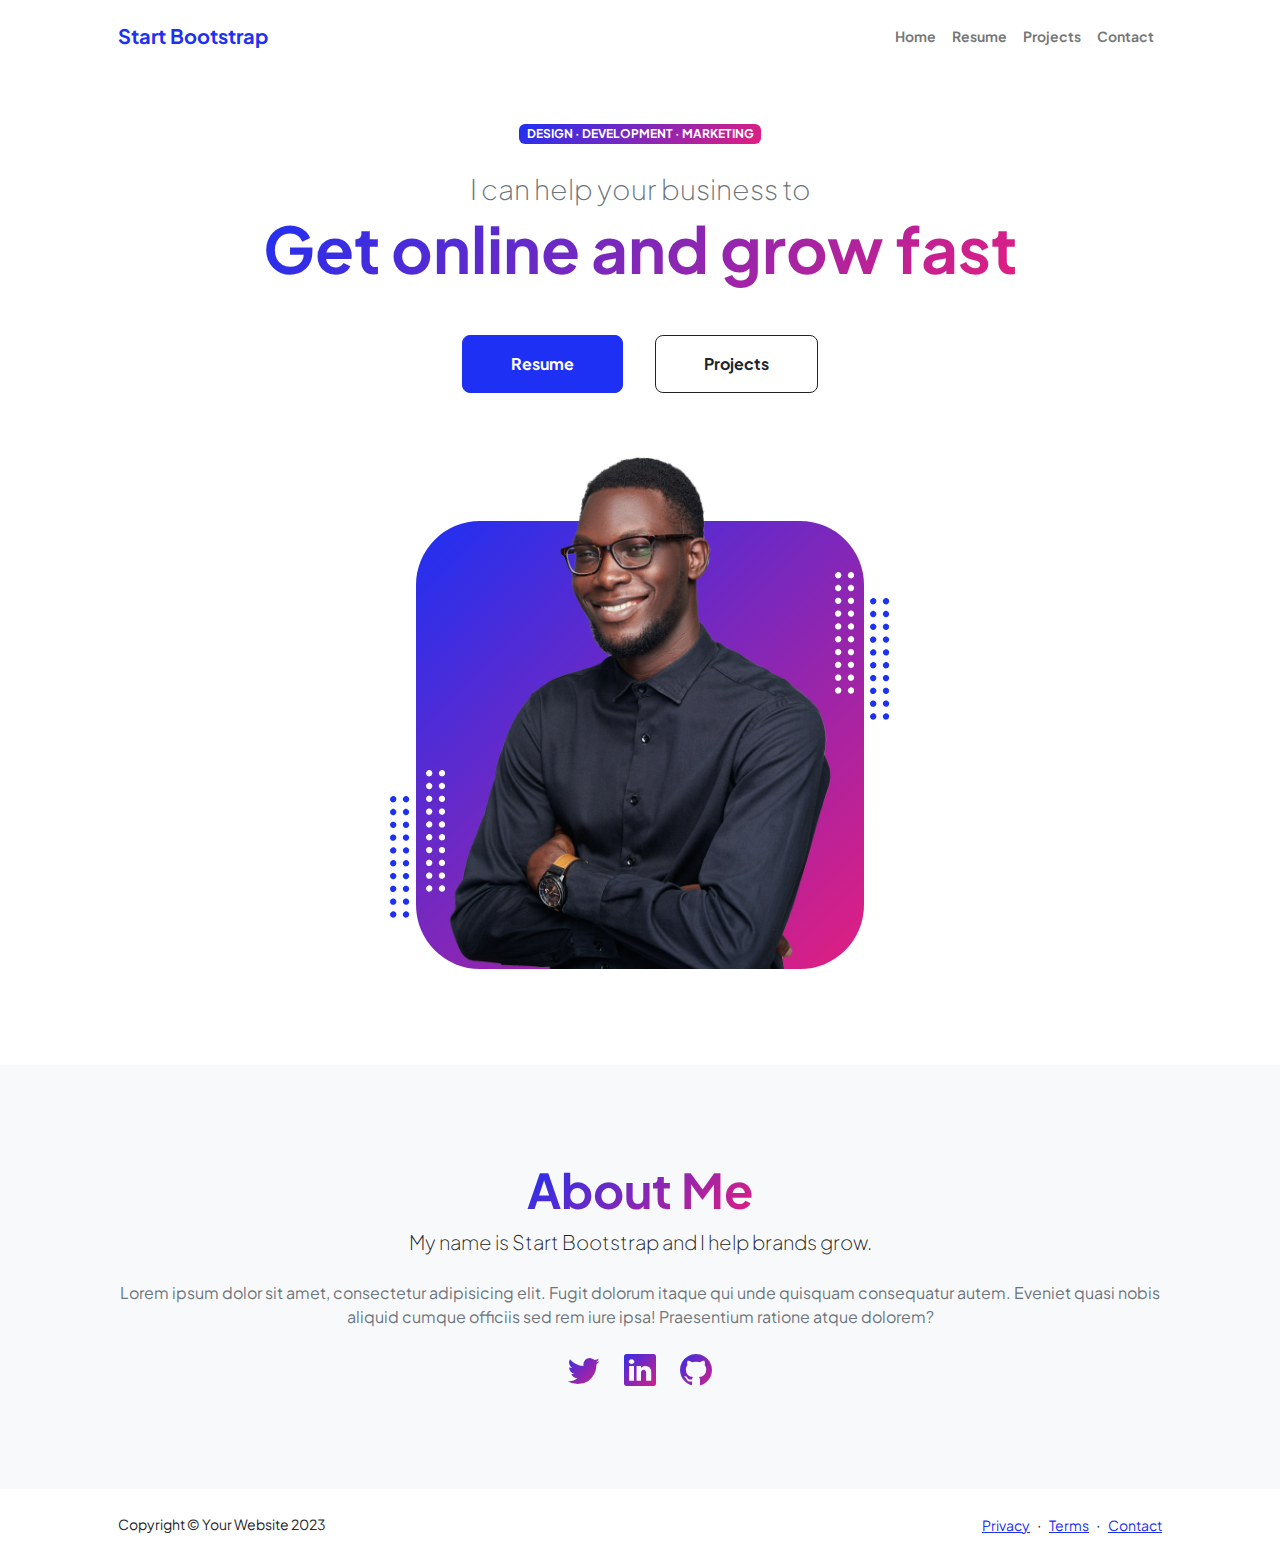
==== index.html @ 81ac3627 "initial_commit" ====
<!DOCTYPE html>
<html lang="en">
    <head>
        <meta charset="utf-8" />
        <meta name="viewport" content="width=device-width, initial-scale=1, shrink-to-fit=no" />
        <meta name="description" content="" />
        <meta name="author" content="" />
        <title>Proyectos de Eddie Burciaga</title>
        <!-- Favicon-->
        <link rel="icon" type="image/x-icon" href="assets/favicon.ico" />
        <!-- Custom Google font-->
        <link rel="preconnect" href="https://fonts.googleapis.com" />
        <link rel="preconnect" href="https://fonts.gstatic.com" crossorigin />
        <link href="https://fonts.googleapis.com/css2?family=Plus+Jakarta+Sans:wght@100;200;300;400;500;600;700;800;900&amp;display=swap" rel="stylesheet" />
        <!-- Bootstrap icons-->
        <link href="https://cdn.jsdelivr.net/npm/bootstrap-icons@1.8.1/font/bootstrap-icons.css" rel="stylesheet" />
        <!-- Core theme CSS (includes Bootstrap)-->
        <link href="css/styles.css" rel="stylesheet" />
    </head>
    <body class="d-flex flex-column h-100">
        <main class="flex-shrink-0">
            <!-- Navigation-->
            <nav class="navbar navbar-expand-lg navbar-light bg-white py-3">
                <div class="container px-5">
                    <a class="navbar-brand" href="index.html"><span class="fw-bolder text-primary">Start Bootstrap</span></a>
                    <button class="navbar-toggler" type="button" data-bs-toggle="collapse" data-bs-target="#navbarSupportedContent" aria-controls="navbarSupportedContent" aria-expanded="false" aria-label="Toggle navigation"><span class="navbar-toggler-icon"></span></button>
                    <div class="collapse navbar-collapse" id="navbarSupportedContent">
                        <ul class="navbar-nav ms-auto mb-2 mb-lg-0 small fw-bolder">
                            <li class="nav-item"><a class="nav-link" href="index.html">Home</a></li>
                            <li class="nav-item"><a class="nav-link" href="resume.html">Resume</a></li>
                            <li class="nav-item"><a class="nav-link" href="projects.html">Projects</a></li>
                            <li class="nav-item"><a class="nav-link" href="contact.html">Contact</a></li>
                        </ul>
                    </div>
                </div>
            </nav>
            <!-- Header-->
            <header class="py-5">
                <div class="container px-5 pb-5">
                    <div class="row gx-5 align-items-center">
                        <div class="col-xxl-5">
                            <!-- Header text content-->
                            <div class="text-center text-xxl-start">
                                <div class="badge bg-gradient-primary-to-secondary text-white mb-4"><div class="text-uppercase">Design &middot; Development &middot; Marketing</div></div>
                                <div class="fs-3 fw-light text-muted">I can help your business to</div>
                                <h1 class="display-3 fw-bolder mb-5"><span class="text-gradient d-inline">Get online and grow fast</span></h1>
                                <div class="d-grid gap-3 d-sm-flex justify-content-sm-center justify-content-xxl-start mb-3">
                                    <a class="btn btn-primary btn-lg px-5 py-3 me-sm-3 fs-6 fw-bolder" href="resume.html">Resume</a>
                                    <a class="btn btn-outline-dark btn-lg px-5 py-3 fs-6 fw-bolder" href="projects.html">Projects</a>
                                </div>
                            </div>
                        </div>
                        <div class="col-xxl-7">
                            <!-- Header profile picture-->
                            <div class="d-flex justify-content-center mt-5 mt-xxl-0">
                                <div class="profile bg-gradient-primary-to-secondary">
                                    <!-- TIP: For best results, use a photo with a transparent background like the demo example below-->
                                    <!-- Watch a tutorial on how to do this on YouTube (link)-->
                                    <img class="profile-img" src="assets/profile.png" alt="..." />
                                    <div class="dots-1">
                                        <!-- SVG Dots-->
                                        <svg version="1.1" xmlns="http://www.w3.org/2000/svg" xmlns:xlink="http://www.w3.org/1999/xlink" x="0px" y="0px" viewBox="0 0 191.6 1215.4" style="enable-background: new 0 0 191.6 1215.4" xml:space="preserve">
                                            <g transform="translate(0.000000,1280.000000) scale(0.100000,-0.100000)">
                                                <path d="M227.7,12788.6c-105-35-200-141-222-248c-43-206,163-412,369-369c155,32,275,190,260,339c-11,105-90,213-190,262        C383.7,12801.6,289.7,12808.6,227.7,12788.6z"></path>
                                                <path d="M1507.7,12788.6c-151-50-253-216-222-362c25-119,136-230,254-255c194-41,395,142,375,339c-11,105-90,213-190,262        C1663.7,12801.6,1569.7,12808.6,1507.7,12788.6z"></path>
                                                <path d="M227.7,11508.6c-105-35-200-141-222-248c-43-206,163-412,369-369c155,32,275,190,260,339c-11,105-90,213-190,262        C383.7,11521.6,289.7,11528.6,227.7,11508.6z"></path>
                                                <path d="M1507.7,11508.6c-151-50-253-216-222-362c25-119,136-230,254-255c194-41,395,142,375,339c-11,105-90,213-190,262        C1663.7,11521.6,1569.7,11528.6,1507.7,11508.6z"></path>
                                                <path d="M227.7,10228.6c-105-35-200-141-222-248c-43-206,163-412,369-369c155,32,275,190,260,339c-11,105-90,213-190,262        C383.7,10241.6,289.7,10248.6,227.7,10228.6z"></path>
                                                <path d="M1507.7,10228.6c-105-35-200-141-222-248c-43-206,163-412,369-369c155,32,275,190,260,339c-11,105-90,213-190,262        C1663.7,10241.6,1569.7,10248.6,1507.7,10228.6z"></path>
                                                <path d="M227.7,8948.6c-105-35-200-141-222-248c-43-206,163-412,369-369c155,32,275,190,260,339c-11,105-90,213-190,262        C383.7,8961.6,289.7,8968.6,227.7,8948.6z"></path>
                                                <path d="M1507.7,8948.6c-105-35-200-141-222-248c-43-206,163-412,369-369c155,32,275,190,260,339c-11,105-90,213-190,262        C1663.7,8961.6,1569.7,8968.6,1507.7,8948.6z"></path>
                                                <path d="M227.7,7668.6c-105-35-200-141-222-248c-43-206,163-412,369-369c155,32,275,190,260,339c-11,105-90,213-190,262        C383.7,7681.6,289.7,7688.6,227.7,7668.6z"></path>
                                                <path d="M1507.7,7668.6c-105-35-200-141-222-248c-43-206,163-412,369-369c155,32,275,190,260,339c-11,105-90,213-190,262        C1663.7,7681.6,1569.7,7688.6,1507.7,7668.6z"></path>
                                                <path d="M227.7,6388.6c-105-35-200-141-222-248c-43-206,163-412,369-369c155,32,275,190,260,339c-11,105-90,213-190,262        C383.7,6401.6,289.7,6408.6,227.7,6388.6z"></path>
                                                <path d="M1507.7,6388.6c-105-35-200-141-222-248c-43-206,163-412,369-369c155,32,275,190,260,339c-11,105-90,213-190,262        C1663.7,6401.6,1569.7,6408.6,1507.7,6388.6z"></path>
                                                <path d="M227.7,5108.6c-105-35-200-141-222-248c-43-206,163-412,369-369c155,32,275,190,260,339c-11,105-90,213-190,262        C383.7,5121.6,289.7,5128.6,227.7,5108.6z"></path>
                                                <path d="M1507.7,5108.6c-105-35-200-141-222-248c-43-206,163-412,369-369c155,32,275,190,260,339c-11,105-90,213-190,262        C1663.7,5121.6,1569.7,5128.6,1507.7,5108.6z"></path>
                                                <path d="M227.7,3828.6c-105-35-200-141-222-248c-43-206,163-412,369-369c155,32,275,190,260,339c-11,105-90,213-190,262        C383.7,3841.6,289.7,3848.6,227.7,3828.6z"></path>
                                                <path d="M1507.7,3828.6c-105-35-200-141-222-248c-43-206,163-412,369-369c155,32,275,190,260,339c-11,105-90,213-190,262        C1663.7,3841.6,1569.7,3848.6,1507.7,3828.6z"></path>
                                                <path d="M227.7,2548.6c-105-35-200-141-222-248c-43-206,163-412,369-369c155,32,275,190,260,339c-11,105-90,213-190,262        C383.7,2561.6,289.7,2568.6,227.7,2548.6z"></path>
                                                <path d="M1507.7,2548.6c-105-35-200-141-222-248c-43-206,163-412,369-369c155,32,275,190,260,339c-11,105-90,213-190,262        C1663.7,2561.6,1569.7,2568.6,1507.7,2548.6z"></path>
                                                <path d="M227.7,1268.6c-105-35-200-141-222-248c-43-206,163-412,369-369c155,32,275,190,260,339c-11,105-90,213-190,262        C383.7,1281.6,289.7,1288.6,227.7,1268.6z"></path>
                                                <path d="M1507.7,1268.6c-105-35-200-141-222-248c-43-206,163-412,369-369c155,32,275,190,260,339c-11,105-90,213-190,262        C1663.7,1281.6,1569.7,1288.6,1507.7,1268.6z"></path>
                                            </g>
                                        </svg>
                                        <!-- END of SVG dots-->
                                    </div>
                                    <div class="dots-2">
                                        <!-- SVG Dots-->
                                        <svg version="1.1" xmlns="http://www.w3.org/2000/svg" xmlns:xlink="http://www.w3.org/1999/xlink" x="0px" y="0px" viewBox="0 0 191.6 1215.4" style="enable-background: new 0 0 191.6 1215.4" xml:space="preserve">
                                            <g transform="translate(0.000000,1280.000000) scale(0.100000,-0.100000)">
                                                <path d="M227.7,12788.6c-105-35-200-141-222-248c-43-206,163-412,369-369c155,32,275,190,260,339c-11,105-90,213-190,262        C383.7,12801.6,289.7,12808.6,227.7,12788.6z"></path>
                                                <path d="M1507.7,12788.6c-151-50-253-216-222-362c25-119,136-230,254-255c194-41,395,142,375,339c-11,105-90,213-190,262        C1663.7,12801.6,1569.7,12808.6,1507.7,12788.6z"></path>
                                                <path d="M227.7,11508.6c-105-35-200-141-222-248c-43-206,163-412,369-369c155,32,275,190,260,339c-11,105-90,213-190,262        C383.7,11521.6,289.7,11528.6,227.7,11508.6z"></path>
                                                <path d="M1507.7,11508.6c-151-50-253-216-222-362c25-119,136-230,254-255c194-41,395,142,375,339c-11,105-90,213-190,262        C1663.7,11521.6,1569.7,11528.6,1507.7,11508.6z"></path>
                                                <path d="M227.7,10228.6c-105-35-200-141-222-248c-43-206,163-412,369-369c155,32,275,190,260,339c-11,105-90,213-190,262        C383.7,10241.6,289.7,10248.6,227.7,10228.6z"></path>
                                                <path d="M1507.7,10228.6c-105-35-200-141-222-248c-43-206,163-412,369-369c155,32,275,190,260,339c-11,105-90,213-190,262        C1663.7,10241.6,1569.7,10248.6,1507.7,10228.6z"></path>
                                                <path d="M227.7,8948.6c-105-35-200-141-222-248c-43-206,163-412,369-369c155,32,275,190,260,339c-11,105-90,213-190,262        C383.7,8961.6,289.7,8968.6,227.7,8948.6z"></path>
                                                <path d="M1507.7,8948.6c-105-35-200-141-222-248c-43-206,163-412,369-369c155,32,275,190,260,339c-11,105-90,213-190,262        C1663.7,8961.6,1569.7,8968.6,1507.7,8948.6z"></path>
                                                <path d="M227.7,7668.6c-105-35-200-141-222-248c-43-206,163-412,369-369c155,32,275,190,260,339c-11,105-90,213-190,262        C383.7,7681.6,289.7,7688.6,227.7,7668.6z"></path>
                                                <path d="M1507.7,7668.6c-105-35-200-141-222-248c-43-206,163-412,369-369c155,32,275,190,260,339c-11,105-90,213-190,262        C1663.7,7681.6,1569.7,7688.6,1507.7,7668.6z"></path>
                                                <path d="M227.7,6388.6c-105-35-200-141-222-248c-43-206,163-412,369-369c155,32,275,190,260,339c-11,105-90,213-190,262        C383.7,6401.6,289.7,6408.6,227.7,6388.6z"></path>
                                                <path d="M1507.7,6388.6c-105-35-200-141-222-248c-43-206,163-412,369-369c155,32,275,190,260,339c-11,105-90,213-190,262        C1663.7,6401.6,1569.7,6408.6,1507.7,6388.6z"></path>
                                                <path d="M227.7,5108.6c-105-35-200-141-222-248c-43-206,163-412,369-369c155,32,275,190,260,339c-11,105-90,213-190,262        C383.7,5121.6,289.7,5128.6,227.7,5108.6z"></path>
                                                <path d="M1507.7,5108.6c-105-35-200-141-222-248c-43-206,163-412,369-369c155,32,275,190,260,339c-11,105-90,213-190,262        C1663.7,5121.6,1569.7,5128.6,1507.7,5108.6z"></path>
                                                <path d="M227.7,3828.6c-105-35-200-141-222-248c-43-206,163-412,369-369c155,32,275,190,260,339c-11,105-90,213-190,262        C383.7,3841.6,289.7,3848.6,227.7,3828.6z"></path>
                                                <path d="M1507.7,3828.6c-105-35-200-141-222-248c-43-206,163-412,369-369c155,32,275,190,260,339c-11,105-90,213-190,262        C1663.7,3841.6,1569.7,3848.6,1507.7,3828.6z"></path>
                                                <path d="M227.7,2548.6c-105-35-200-141-222-248c-43-206,163-412,369-369c155,32,275,190,260,339c-11,105-90,213-190,262        C383.7,2561.6,289.7,2568.6,227.7,2548.6z"></path>
                                                <path d="M1507.7,2548.6c-105-35-200-141-222-248c-43-206,163-412,369-369c155,32,275,190,260,339c-11,105-90,213-190,262        C1663.7,2561.6,1569.7,2568.6,1507.7,2548.6z"></path>
                                                <path d="M227.7,1268.6c-105-35-200-141-222-248c-43-206,163-412,369-369c155,32,275,190,260,339c-11,105-90,213-190,262        C383.7,1281.6,289.7,1288.6,227.7,1268.6z"></path>
                                                <path d="M1507.7,1268.6c-105-35-200-141-222-248c-43-206,163-412,369-369c155,32,275,190,260,339c-11,105-90,213-190,262        C1663.7,1281.6,1569.7,1288.6,1507.7,1268.6z"></path>
                                            </g>
                                        </svg>
                                        <!-- END of SVG dots-->
                                    </div>
                                    <div class="dots-3">
                                        <!-- SVG Dots-->
                                        <svg version="1.1" xmlns="http://www.w3.org/2000/svg" xmlns:xlink="http://www.w3.org/1999/xlink" x="0px" y="0px" viewBox="0 0 191.6 1215.4" style="enable-background: new 0 0 191.6 1215.4" xml:space="preserve">
                                            <g transform="translate(0.000000,1280.000000) scale(0.100000,-0.100000)">
                                                <path d="M227.7,12788.6c-105-35-200-141-222-248c-43-206,163-412,369-369c155,32,275,190,260,339c-11,105-90,213-190,262        C383.7,12801.6,289.7,12808.6,227.7,12788.6z"></path>
                                                <path d="M1507.7,12788.6c-151-50-253-216-222-362c25-119,136-230,254-255c194-41,395,142,375,339c-11,105-90,213-190,262        C1663.7,12801.6,1569.7,12808.6,1507.7,12788.6z"></path>
                                                <path d="M227.7,11508.6c-105-35-200-141-222-248c-43-206,163-412,369-369c155,32,275,190,260,339c-11,105-90,213-190,262        C383.7,11521.6,289.7,11528.6,227.7,11508.6z"></path>
                                                <path d="M1507.7,11508.6c-151-50-253-216-222-362c25-119,136-230,254-255c194-41,395,142,375,339c-11,105-90,213-190,262        C1663.7,11521.6,1569.7,11528.6,1507.7,11508.6z"></path>
                                                <path d="M227.7,10228.6c-105-35-200-141-222-248c-43-206,163-412,369-369c155,32,275,190,260,339c-11,105-90,213-190,262        C383.7,10241.6,289.7,10248.6,227.7,10228.6z"></path>
                                                <path d="M1507.7,10228.6c-105-35-200-141-222-248c-43-206,163-412,369-369c155,32,275,190,260,339c-11,105-90,213-190,262        C1663.7,10241.6,1569.7,10248.6,1507.7,10228.6z"></path>
                                                <path d="M227.7,8948.6c-105-35-200-141-222-248c-43-206,163-412,369-369c155,32,275,190,260,339c-11,105-90,213-190,262        C383.7,8961.6,289.7,8968.6,227.7,8948.6z"></path>
                                                <path d="M1507.7,8948.6c-105-35-200-141-222-248c-43-206,163-412,369-369c155,32,275,190,260,339c-11,105-90,213-190,262        C1663.7,8961.6,1569.7,8968.6,1507.7,8948.6z"></path>
                                                <path d="M227.7,7668.6c-105-35-200-141-222-248c-43-206,163-412,369-369c155,32,275,190,260,339c-11,105-90,213-190,262        C383.7,7681.6,289.7,7688.6,227.7,7668.6z"></path>
                                                <path d="M1507.7,7668.6c-105-35-200-141-222-248c-43-206,163-412,369-369c155,32,275,190,260,339c-11,105-90,213-190,262        C1663.7,7681.6,1569.7,7688.6,1507.7,7668.6z"></path>
                                                <path d="M227.7,6388.6c-105-35-200-141-222-248c-43-206,163-412,369-369c155,32,275,190,260,339c-11,105-90,213-190,262        C383.7,6401.6,289.7,6408.6,227.7,6388.6z"></path>
                                                <path d="M1507.7,6388.6c-105-35-200-141-222-248c-43-206,163-412,369-369c155,32,275,190,260,339c-11,105-90,213-190,262        C1663.7,6401.6,1569.7,6408.6,1507.7,6388.6z"></path>
                                                <path d="M227.7,5108.6c-105-35-200-141-222-248c-43-206,163-412,369-369c155,32,275,190,260,339c-11,105-90,213-190,262        C383.7,5121.6,289.7,5128.6,227.7,5108.6z"></path>
                                                <path d="M1507.7,5108.6c-105-35-200-141-222-248c-43-206,163-412,369-369c155,32,275,190,260,339c-11,105-90,213-190,262        C1663.7,5121.6,1569.7,5128.6,1507.7,5108.6z"></path>
                                                <path d="M227.7,3828.6c-105-35-200-141-222-248c-43-206,163-412,369-369c155,32,275,190,260,339c-11,105-90,213-190,262        C383.7,3841.6,289.7,3848.6,227.7,3828.6z"></path>
                                                <path d="M1507.7,3828.6c-105-35-200-141-222-248c-43-206,163-412,369-369c155,32,275,190,260,339c-11,105-90,213-190,262        C1663.7,3841.6,1569.7,3848.6,1507.7,3828.6z"></path>
                                                <path d="M227.7,2548.6c-105-35-200-141-222-248c-43-206,163-412,369-369c155,32,275,190,260,339c-11,105-90,213-190,262        C383.7,2561.6,289.7,2568.6,227.7,2548.6z"></path>
                                                <path d="M1507.7,2548.6c-105-35-200-141-222-248c-43-206,163-412,369-369c155,32,275,190,260,339c-11,105-90,213-190,262        C1663.7,2561.6,1569.7,2568.6,1507.7,2548.6z"></path>
                                                <path d="M227.7,1268.6c-105-35-200-141-222-248c-43-206,163-412,369-369c155,32,275,190,260,339c-11,105-90,213-190,262        C383.7,1281.6,289.7,1288.6,227.7,1268.6z"></path>
                                                <path d="M1507.7,1268.6c-105-35-200-141-222-248c-43-206,163-412,369-369c155,32,275,190,260,339c-11,105-90,213-190,262        C1663.7,1281.6,1569.7,1288.6,1507.7,1268.6z"></path>
                                            </g>
                                        </svg>
                                        <!-- END of SVG dots-->
                                    </div>
                                    <div class="dots-4">
                                        <!-- SVG Dots-->
                                        <svg version="1.1" xmlns="http://www.w3.org/2000/svg" xmlns:xlink="http://www.w3.org/1999/xlink" x="0px" y="0px" viewBox="0 0 191.6 1215.4" style="enable-background: new 0 0 191.6 1215.4" xml:space="preserve">
                                            <g transform="translate(0.000000,1280.000000) scale(0.100000,-0.100000)">
                                                <path d="M227.7,12788.6c-105-35-200-141-222-248c-43-206,163-412,369-369c155,32,275,190,260,339c-11,105-90,213-190,262        C383.7,12801.6,289.7,12808.6,227.7,12788.6z"></path>
                                                <path d="M1507.7,12788.6c-151-50-253-216-222-362c25-119,136-230,254-255c194-41,395,142,375,339c-11,105-90,213-190,262        C1663.7,12801.6,1569.7,12808.6,1507.7,12788.6z"></path>
                                                <path d="M227.7,11508.6c-105-35-200-141-222-248c-43-206,163-412,369-369c155,32,275,190,260,339c-11,105-90,213-190,262        C383.7,11521.6,289.7,11528.6,227.7,11508.6z"></path>
                                                <path d="M1507.7,11508.6c-151-50-253-216-222-362c25-119,136-230,254-255c194-41,395,142,375,339c-11,105-90,213-190,262        C1663.7,11521.6,1569.7,11528.6,1507.7,11508.6z"></path>
                                                <path d="M227.7,10228.6c-105-35-200-141-222-248c-43-206,163-412,369-369c155,32,275,190,260,339c-11,105-90,213-190,262        C383.7,10241.6,289.7,10248.6,227.7,10228.6z"></path>
                                                <path d="M1507.7,10228.6c-105-35-200-141-222-248c-43-206,163-412,369-369c155,32,275,190,260,339c-11,105-90,213-190,262        C1663.7,10241.6,1569.7,10248.6,1507.7,10228.6z"></path>
                                                <path d="M227.7,8948.6c-105-35-200-141-222-248c-43-206,163-412,369-369c155,32,275,190,260,339c-11,105-90,213-190,262        C383.7,8961.6,289.7,8968.6,227.7,8948.6z"></path>
                                                <path d="M1507.7,8948.6c-105-35-200-141-222-248c-43-206,163-412,369-369c155,32,275,190,260,339c-11,105-90,213-190,262        C1663.7,8961.6,1569.7,8968.6,1507.7,8948.6z"></path>
                                                <path d="M227.7,7668.6c-105-35-200-141-222-248c-43-206,163-412,369-369c155,32,275,190,260,339c-11,105-90,213-190,262        C383.7,7681.6,289.7,7688.6,227.7,7668.6z"></path>
                                                <path d="M1507.7,7668.6c-105-35-200-141-222-248c-43-206,163-412,369-369c155,32,275,190,260,339c-11,105-90,213-190,262        C1663.7,7681.6,1569.7,7688.6,1507.7,7668.6z"></path>
                                                <path d="M227.7,6388.6c-105-35-200-141-222-248c-43-206,163-412,369-369c155,32,275,190,260,339c-11,105-90,213-190,262        C383.7,6401.6,289.7,6408.6,227.7,6388.6z"></path>
                                                <path d="M1507.7,6388.6c-105-35-200-141-222-248c-43-206,163-412,369-369c155,32,275,190,260,339c-11,105-90,213-190,262        C1663.7,6401.6,1569.7,6408.6,1507.7,6388.6z"></path>
                                                <path d="M227.7,5108.6c-105-35-200-141-222-248c-43-206,163-412,369-369c155,32,275,190,260,339c-11,105-90,213-190,262        C383.7,5121.6,289.7,5128.6,227.7,5108.6z"></path>
                                                <path d="M1507.7,5108.6c-105-35-200-141-222-248c-43-206,163-412,369-369c155,32,275,190,260,339c-11,105-90,213-190,262        C1663.7,5121.6,1569.7,5128.6,1507.7,5108.6z"></path>
                                                <path d="M227.7,3828.6c-105-35-200-141-222-248c-43-206,163-412,369-369c155,32,275,190,260,339c-11,105-90,213-190,262        C383.7,3841.6,289.7,3848.6,227.7,3828.6z"></path>
                                                <path d="M1507.7,3828.6c-105-35-200-141-222-248c-43-206,163-412,369-369c155,32,275,190,260,339c-11,105-90,213-190,262        C1663.7,3841.6,1569.7,3848.6,1507.7,3828.6z"></path>
                                                <path d="M227.7,2548.6c-105-35-200-141-222-248c-43-206,163-412,369-369c155,32,275,190,260,339c-11,105-90,213-190,262        C383.7,2561.6,289.7,2568.6,227.7,2548.6z"></path>
                                                <path d="M1507.7,2548.6c-105-35-200-141-222-248c-43-206,163-412,369-369c155,32,275,190,260,339c-11,105-90,213-190,262        C1663.7,2561.6,1569.7,2568.6,1507.7,2548.6z"></path>
                                                <path d="M227.7,1268.6c-105-35-200-141-222-248c-43-206,163-412,369-369c155,32,275,190,260,339c-11,105-90,213-190,262        C383.7,1281.6,289.7,1288.6,227.7,1268.6z"></path>
                                                <path d="M1507.7,1268.6c-105-35-200-141-222-248c-43-206,163-412,369-369c155,32,275,190,260,339c-11,105-90,213-190,262        C1663.7,1281.6,1569.7,1288.6,1507.7,1268.6z"></path>
                                            </g>
                                        </svg>
                                        <!-- END of SVG dots-->
                                    </div>
                                </div>
                            </div>
                        </div>
                    </div>
                </div>
            </header>
            <!-- About Section-->
            <section class="bg-light py-5">
                <div class="container px-5">
                    <div class="row gx-5 justify-content-center">
                        <div class="col-xxl-8">
                            <div class="text-center my-5">
                                <h2 class="display-5 fw-bolder"><span class="text-gradient d-inline">About Me</span></h2>
                                <p class="lead fw-light mb-4">My name is Start Bootstrap and I help brands grow.</p>
                                <p class="text-muted">Lorem ipsum dolor sit amet, consectetur adipisicing elit. Fugit dolorum itaque qui unde quisquam consequatur autem. Eveniet quasi nobis aliquid cumque officiis sed rem iure ipsa! Praesentium ratione atque dolorem?</p>
                                <div class="d-flex justify-content-center fs-2 gap-4">
                                    <a class="text-gradient" href="#!"><i class="bi bi-twitter"></i></a>
                                    <a class="text-gradient" href="#!"><i class="bi bi-linkedin"></i></a>
                                    <a class="text-gradient" href="#!"><i class="bi bi-github"></i></a>
                                </div>
                            </div>
                        </div>
                    </div>
                </div>
            </section>
        </main>
        <!-- Footer-->
        <footer class="bg-white py-4 mt-auto">
            <div class="container px-5">
                <div class="row align-items-center justify-content-between flex-column flex-sm-row">
                    <div class="col-auto"><div class="small m-0">Copyright &copy; Your Website 2023</div></div>
                    <div class="col-auto">
                        <a class="small" href="#!">Privacy</a>
                        <span class="mx-1">&middot;</span>
                        <a class="small" href="#!">Terms</a>
                        <span class="mx-1">&middot;</span>
                        <a class="small" href="#!">Contact</a>
                    </div>
                </div>
            </div>
        </footer>
        <!-- Bootstrap core JS-->
        <script src="https://cdn.jsdelivr.net/npm/bootstrap@5.2.3/dist/js/bootstrap.bundle.min.js"></script>
        <!-- Core theme JS-->
        <script src="js/scripts.js"></script>
    </body>
</html>
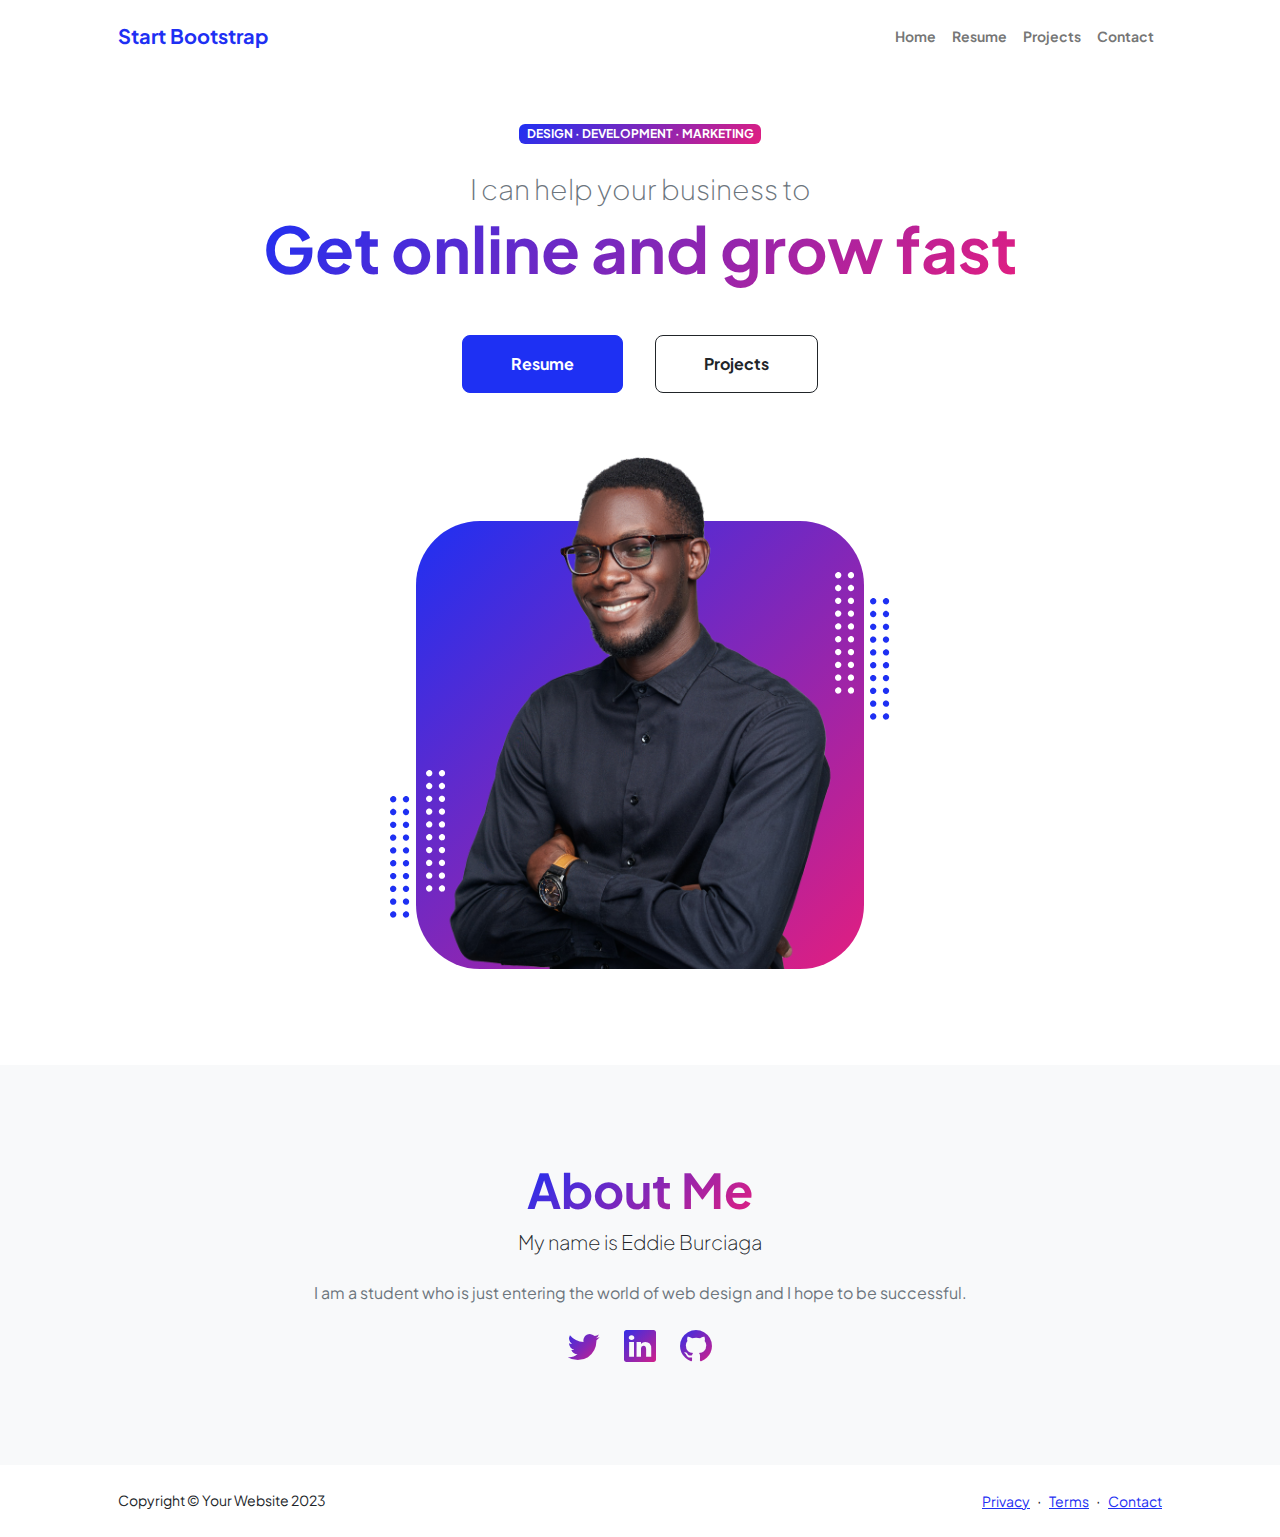
==== commit a565443f: "nuevoscambios2" ====
--- a/index.html
+++ b/index.html
@@ -182,10 +182,10 @@
                         <div class="col-xxl-8">
                             <div class="text-center my-5">
                                 <h2 class="display-5 fw-bolder"><span class="text-gradient d-inline">About Me</span></h2>
-                                <p class="lead fw-light mb-4">My name is Start Bootstrap and I help brands grow.</p>
-                                <p class="text-muted">Lorem ipsum dolor sit amet, consectetur adipisicing elit. Fugit dolorum itaque qui unde quisquam consequatur autem. Eveniet quasi nobis aliquid cumque officiis sed rem iure ipsa! Praesentium ratione atque dolorem?</p>
+                                <p class="lead fw-light mb-4">My name is Eddie Burciaga</p>
+                                <p class="text-muted">I am a student who is just entering the world of web design and I hope to be successful.</p>
                                 <div class="d-flex justify-content-center fs-2 gap-4">
-                                    <a class="text-gradient" href="#!"><i class="bi bi-twitter"></i></a>
+                                    <a class="text-gradient" href="https://github.com/Eddie-afk"><i class="bi bi-twitter"></i></a>
                                     <a class="text-gradient" href="#!"><i class="bi bi-linkedin"></i></a>
                                     <a class="text-gradient" href="#!"><i class="bi bi-github"></i></a>
                                 </div>
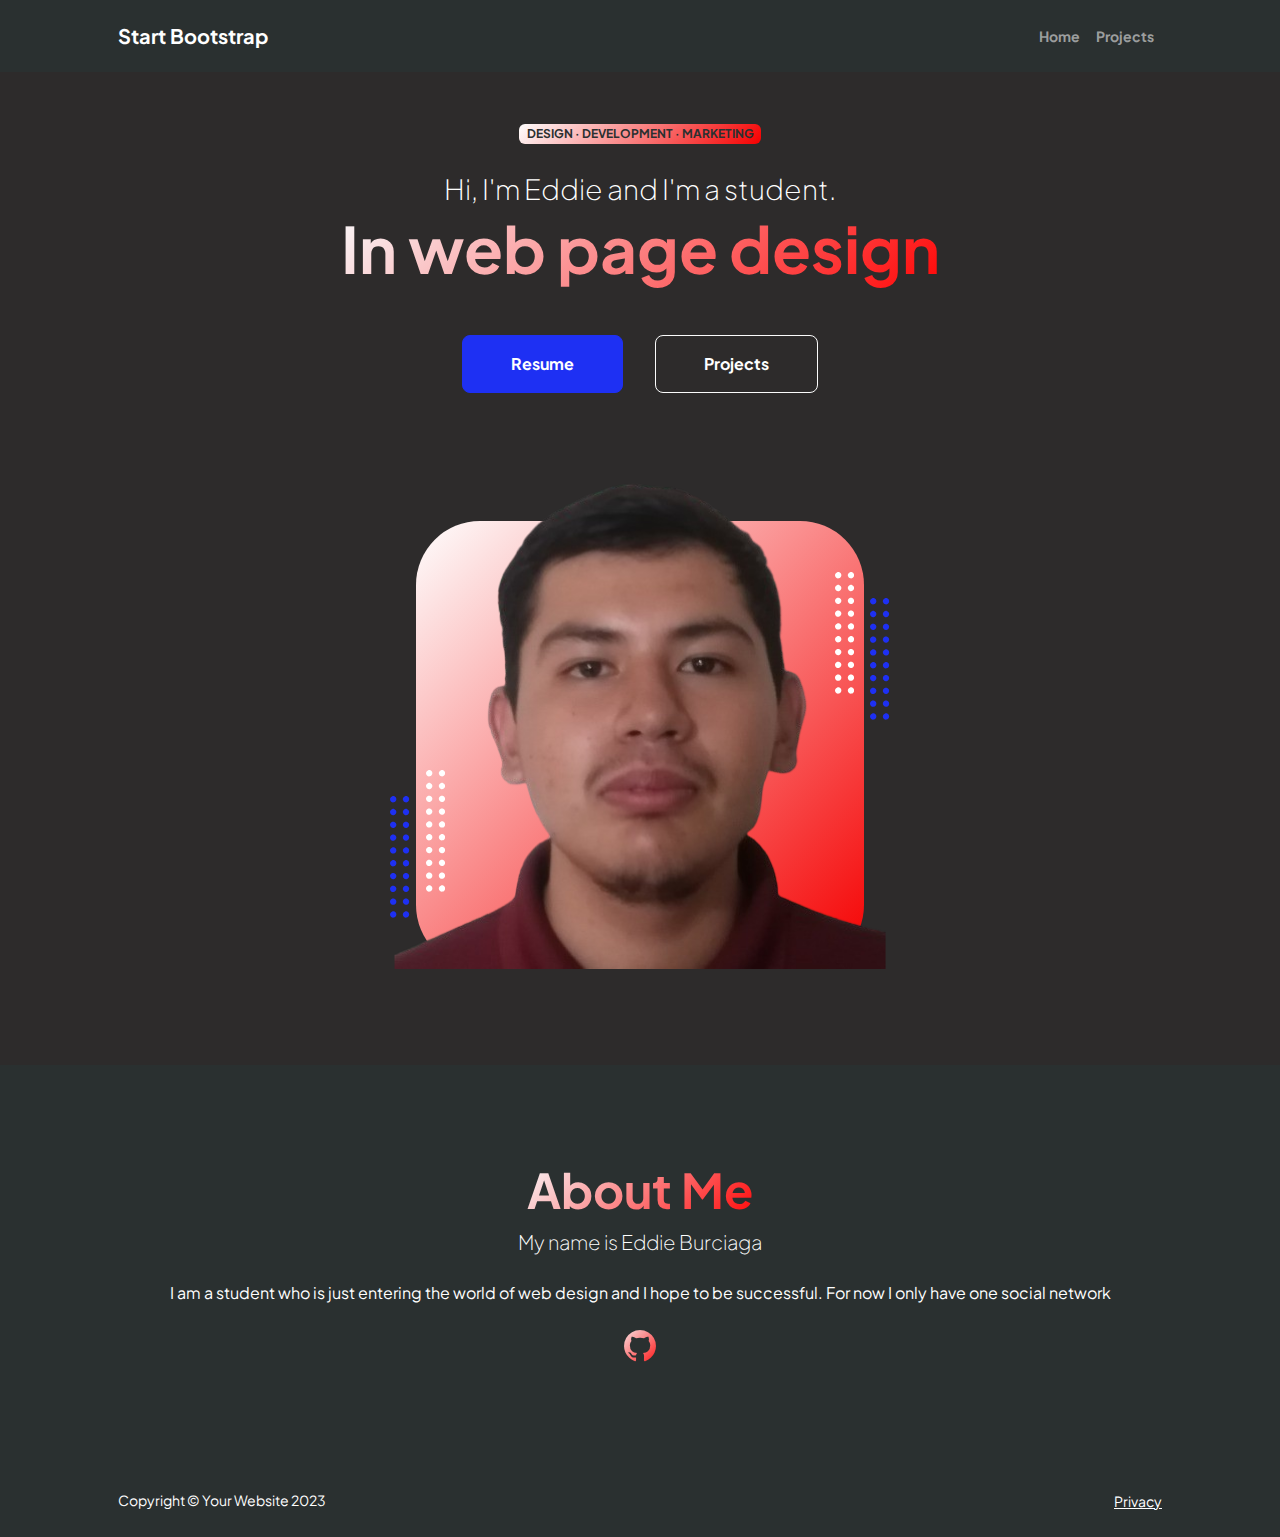
==== commit 596e7d67: "rojo_y_blanco" ====
--- a/index.html
+++ b/index.html
@@ -27,9 +27,7 @@
                     <div class="collapse navbar-collapse" id="navbarSupportedContent">
                         <ul class="navbar-nav ms-auto mb-2 mb-lg-0 small fw-bolder">
                             <li class="nav-item"><a class="nav-link" href="index.html">Home</a></li>
-                            <li class="nav-item"><a class="nav-link" href="resume.html">Resume</a></li>
                             <li class="nav-item"><a class="nav-link" href="projects.html">Projects</a></li>
-                            <li class="nav-item"><a class="nav-link" href="contact.html">Contact</a></li>
                         </ul>
                     </div>
                 </div>
@@ -42,8 +40,8 @@
                             <!-- Header text content-->
                             <div class="text-center text-xxl-start">
                                 <div class="badge bg-gradient-primary-to-secondary text-white mb-4"><div class="text-uppercase">Design &middot; Development &middot; Marketing</div></div>
-                                <div class="fs-3 fw-light text-muted">I can help your business to</div>
-                                <h1 class="display-3 fw-bolder mb-5"><span class="text-gradient d-inline">Get online and grow fast</span></h1>
+                                <div class="fs-3 fw-light text-muted">Hi, I'm Eddie and I'm a student.</div>
+                                <h1 class="display-3 fw-bolder mb-5"><span class="text-gradient d-inline">In web page design</span></h1>
                                 <div class="d-grid gap-3 d-sm-flex justify-content-sm-center justify-content-xxl-start mb-3">
                                     <a class="btn btn-primary btn-lg px-5 py-3 me-sm-3 fs-6 fw-bolder" href="resume.html">Resume</a>
                                     <a class="btn btn-outline-dark btn-lg px-5 py-3 fs-6 fw-bolder" href="projects.html">Projects</a>
@@ -56,7 +54,7 @@
                                 <div class="profile bg-gradient-primary-to-secondary">
                                     <!-- TIP: For best results, use a photo with a transparent background like the demo example below-->
                                     <!-- Watch a tutorial on how to do this on YouTube (link)-->
-                                    <img class="profile-img" src="assets/profile.png" alt="..." />
+                                    <img class="profile-img" src="images/Eddie-removebg-preview.png" alt="..." />
                                     <div class="dots-1">
                                         <!-- SVG Dots-->
                                         <svg version="1.1" xmlns="http://www.w3.org/2000/svg" xmlns:xlink="http://www.w3.org/1999/xlink" x="0px" y="0px" viewBox="0 0 191.6 1215.4" style="enable-background: new 0 0 191.6 1215.4" xml:space="preserve">
@@ -183,11 +181,10 @@
                             <div class="text-center my-5">
                                 <h2 class="display-5 fw-bolder"><span class="text-gradient d-inline">About Me</span></h2>
                                 <p class="lead fw-light mb-4">My name is Eddie Burciaga</p>
-                                <p class="text-muted">I am a student who is just entering the world of web design and I hope to be successful.</p>
+                                <p class="text-muted">I am a student who is just entering the world of web design and I hope to be successful. For now I only have one social network</p>
                                 <div class="d-flex justify-content-center fs-2 gap-4">
-                                    <a class="text-gradient" href="https://github.com/Eddie-afk"><i class="bi bi-twitter"></i></a>
-                                    <a class="text-gradient" href="#!"><i class="bi bi-linkedin"></i></a>
-                                    <a class="text-gradient" href="#!"><i class="bi bi-github"></i></a>
+                            
+                                    <a class="text-gradient" href="https://github.com/Eddie-afk"><i class="bi bi-github"></i></a>
                                 </div>
                             </div>
                         </div>
@@ -202,10 +199,8 @@
                     <div class="col-auto"><div class="small m-0">Copyright &copy; Your Website 2023</div></div>
                     <div class="col-auto">
                         <a class="small" href="#!">Privacy</a>
-                        <span class="mx-1">&middot;</span>
-                        <a class="small" href="#!">Terms</a>
-                        <span class="mx-1">&middot;</span>
-                        <a class="small" href="#!">Contact</a>
+                        
+                      
                     </div>
                 </div>
             </div>
